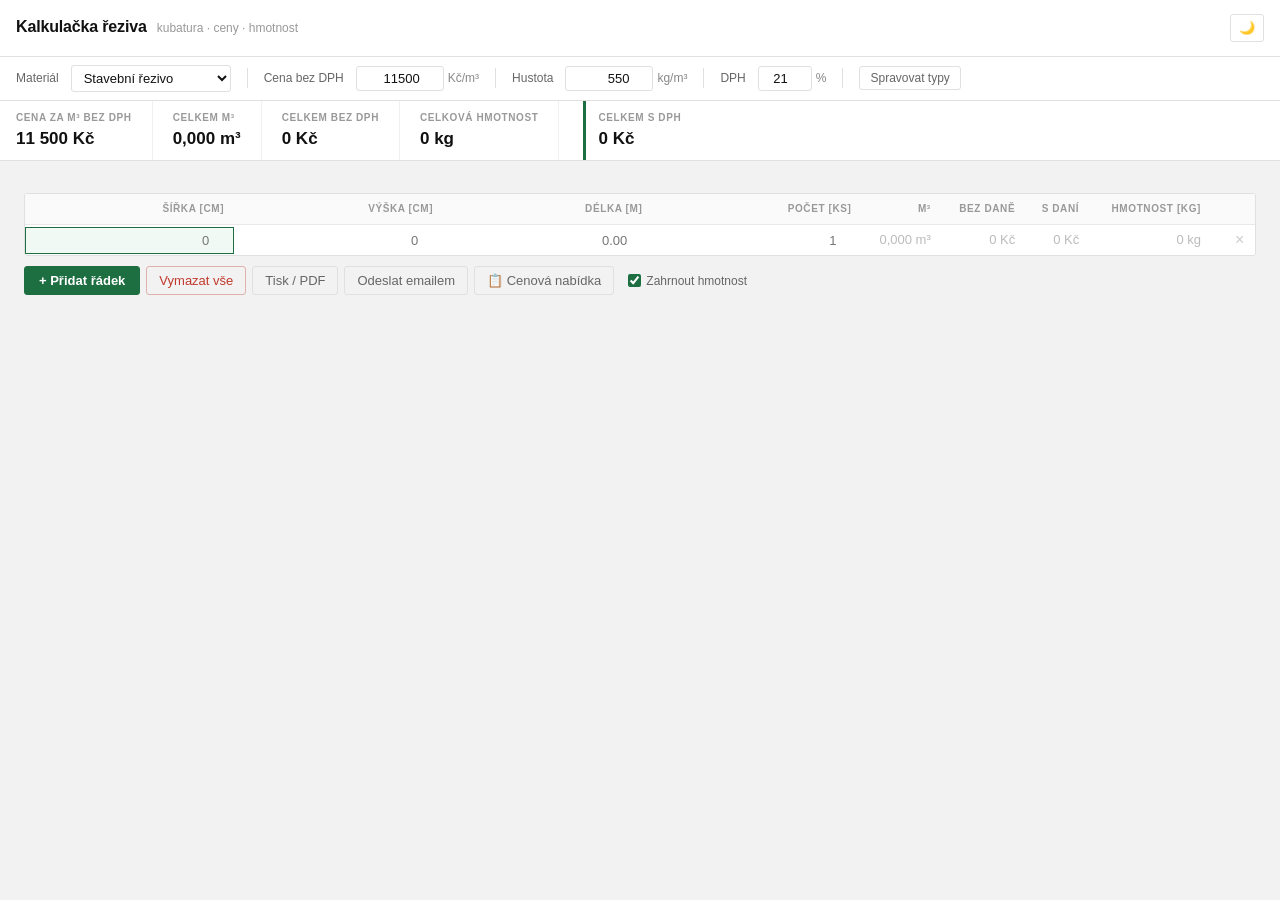
==== kalkulacka_reziva.html @ 494c2602 "Initial commit: kalkulačka řeziva - Kalkulace kubatury, cen a hmotnosti řeziva - Správa typů materiá" ====
<!DOCTYPE html>
<html lang="cs">
<head>
  <meta charset="UTF-8">
  <meta name="viewport" content="width=device-width, initial-scale=1.0">
  <title>Kalkulačka řeziva</title>
  <link rel="stylesheet" href="kalkulacka_reziva.css">
</head>
<body>

<!-- ── App header ── -->
<div class="app-header no-print">
  <h1>Kalkulačka řeziva</h1>
  <span class="subtitle">kubatura · ceny · hmotnost</span>
  <button class="btn-theme no-print" id="themeToggle" onclick="toggleTheme()" title="Přepnout světlý/tmavý režim">🌙</button>
</div>

<!-- ── Toolbar (material selector) ── -->
<div class="toolbar no-print">
  <span class="lbl">Materiál</span>
  <select id="materialSelect" onchange="onMaterialChange()"></select>

  <div class="sep"></div>

  <span class="lbl">Cena bez DPH</span>
  <input type="number" id="priceInput" min="0" step="100" title="Cena za m³ bez DPH" onchange="onPriceChange()">
  <span class="unit">Kč/m³</span>

  <div class="sep"></div>

  <span class="lbl">Hustota</span>
  <input type="number" id="densityInput" min="0" step="10" title="Hustota materiálu" onchange="onDensityChange()">
  <span class="unit">kg/m³</span>

  <div class="sep"></div>

  <span class="lbl">DPH</span>
  <input type="number" id="dphInput" min="0" max="100" step="1" value="21" style="width:54px" title="Sazba DPH (%)" onchange="recalcAll()">
  <span class="unit">%</span>

  <div class="sep"></div>

  <button class="btn-ghost" onclick="openModal()">Spravovat typy</button>
</div>

<!-- ── Stat bar (summary) ── -->
<div class="stat-bar">
  <div class="stat-item">
    <span class="s-lbl">Cena za m³ bez DPH</span>
    <span class="s-val" id="sumPriceM3">0 Kč</span>
  </div>
  <div class="stat-item">
    <span class="s-lbl">Celkem m³</span>
    <span class="s-val" id="sumM3">0,000 m³</span>
  </div>
  <div class="stat-item">
    <span class="s-lbl">Celkem bez DPH</span>
    <span class="s-val" id="sumNoDph">0 Kč</span>
  </div>
  <div class="stat-item sum-weight">
    <span class="s-lbl">Celková hmotnost</span>
    <span class="s-val" id="sumWeight">0 kg</span>
  </div>
  <div class="stat-item">
    <span class="s-lbl">Celkem s DPH</span>
    <span class="s-val" id="sumWithDph">0 Kč</span>
  </div>
</div>

<div class="container">

  <!-- ── Print metadata ── -->
  <div class="print-meta print-only">
    <strong>Materiál:</strong> <span id="printMaterial"></span>&emsp;
    <strong>Cena za m³ bez DPH:</strong> <span id="printPrice"></span> Kč&emsp;
    <strong>DPH:</strong> <span id="printDph"></span>%&emsp;
    <strong>Datum:</strong> <span id="printDate"></span>
  </div>

  <!-- ── Table ── -->
  <div class="table-wrapper">
    <table>
      <thead>
        <tr>
          <th>šířka [cm]</th>
          <th>výška [cm]</th>
          <th>délka [m]</th>
          <th>počet [ks]</th>
          <th>m³</th>
          <th>bez daně</th>
          <th>s daní</th>
          <th class="col-weight">hmotnost [kg]</th>
          <th class="col-hint no-print" title="Tip: nejbližší dostupné rozměry"></th>
          <th class="col-del no-print"></th>
        </tr>
      </thead>
      <tbody id="tableBody"></tbody>
    </table>
  </div>

  <!-- ── Actions ── -->
  <div class="actions no-print">
    <button class="btn-primary" onclick="addRow()">+ Přidat řádek</button>
    <button class="btn-danger"  onclick="clearAll()">Vymazat vše</button>
    <button class="btn-action"  onclick="exportPDF()">Tisk / PDF</button>
    <button class="btn-action"  onclick="sendEmail()">Odeslat emailem</button>
    <button class="btn-action"  onclick="sendQuoteEmail()">📋 Cenová nabídka</button>
    <label class="export-opt">
      <input type="checkbox" id="chkWeight" checked> Zahrnout hmotnost
    </label>
  </div>

</div><!-- /container -->

<!-- ── Toast notification ── -->
<div class="toast" id="toast"></div>

<!-- ── Modal: Manage materials ── -->
<div class="modal-overlay" id="modalOverlay" onclick="closeModalOutside(event)">
  <div class="modal">
    <h2>Spravovat typy materiálů</h2>

    <div class="add-form">
      <div class="field">
        <label>Název</label>
        <input type="text" id="newName" placeholder="Název materiálu" style="width:160px">
      </div>
      <div class="field">
        <label>Zkratka pro email</label>
        <input type="text" id="newEmailCode" placeholder="např. KVH Si" maxlength="30" style="width:110px">
      </div>
      <div class="field">
        <label>Cena Kč/m³ bez DPH</label>
        <input type="number" id="newPrice" placeholder="11500" min="0" step="100" style="width:110px;text-align:right">
      </div>
      <div class="field">
        <label>Hustota kg/m³</label>
        <input type="number" id="newDensity" placeholder="550" min="0" step="10" style="width:90px;text-align:right">
      </div>
      <button class="btn-primary" onclick="addMaterial()" style="align-self:flex-end">Přidat</button>
    </div>

    <table class="mat-table">
      <thead>
        <tr>
          <th>Název</th>
          <th>Zkratka</th>
          <th>Cena Kč/m³ bez DPH</th>
          <th>Hustota kg/m³</th>
          <th style="width:34px"></th>
        </tr>
      </thead>
      <tbody id="materialTableBody"></tbody>
    </table>

    <div class="sizes-section" id="sizesSection">
      <h3 class="sizes-heading">Dostupné rozměry pro:
        <select id="sizesMaterialSelect" onchange="renderSizesTable()"></select>
      </h3>
      <table class="sizes-table">
        <thead>
          <tr>
            <th>Šířka [cm]</th>
            <th>Výška [cm]</th>
            <th>Dostupné délky [m]</th>
            <th style="width:34px"></th>
          </tr>
        </thead>
        <tbody id="sizesTableBody"></tbody>
      </table>
      <div class="add-size-form">
        <input type="number" id="newSizeW" placeholder="š" min="1" step="0.5"
               style="width:58px;text-align:right" title="Šířka [cm]">
        <span>×</span>
        <input type="number" id="newSizeH" placeholder="v" min="1" step="0.5"
               style="width:58px;text-align:right" title="Výška [cm]">
        <span>délky:</span>
        <input type="text" id="newSizeLengths" placeholder="3, 4, 5"
               style="width:110px" title="Dostupné délky v metrech, oddělené čárkou">
        <button class="btn-primary" onclick="addSize()">+ Přidat</button>
      </div>
    </div>

    <div class="modal-footer">
      <button class="btn-primary" onclick="closeModal()">Zavřít</button>
    </div>
  </div>
</div>

<script>
// ═══════════════════════════════════════════════════
//  DATA
// ═══════════════════════════════════════════════════
const DEFAULT_MATERIALS = [
  { id: 1, name: 'Stavební řezivo', price: 11500, density: 550 },
  { id: 2, name: 'KVH hranoly', price: 16500, density: 450, emailCode: 'KVH Si', sizes: [
    { w: 4,  h: 6,  lengths: [3, 4, 5] },
    { w: 4,  h: 8,  lengths: [3, 4, 5] },
    { w: 4,  h: 10, lengths: [3, 4, 5] },
    { w: 4,  h: 12, lengths: [3, 4, 5] },
    { w: 4,  h: 14, lengths: [3, 4, 5] },
    { w: 4,  h: 16, lengths: [3, 4, 5] },
    { w: 4,  h: 20, lengths: [3, 4, 5] },
    { w: 6,  h: 6,  lengths: [3, 4, 5] },
    { w: 6,  h: 8,  lengths: [3, 4, 5] },
    { w: 6,  h: 10, lengths: [3, 4, 5] },
    { w: 6,  h: 12, lengths: [3, 4, 5] },
    { w: 6,  h: 14, lengths: [3, 4, 5] },
    { w: 6,  h: 16, lengths: [3, 4, 5] },
    { w: 6,  h: 18, lengths: [3, 4, 5] },
    { w: 6,  h: 20, lengths: [3, 4, 5, 7] },
    { w: 6,  h: 24, lengths: [3, 4, 5] },
    { w: 8,  h: 8,  lengths: [3, 4, 5] },
    { w: 8,  h: 10, lengths: [3, 4, 5] },
    { w: 8,  h: 12, lengths: [3, 4, 5] },
    { w: 8,  h: 14, lengths: [3, 4, 5] },
    { w: 8,  h: 16, lengths: [4, 5, 7] },
    { w: 8,  h: 18, lengths: [4, 5, 7] },
    { w: 8,  h: 20, lengths: [5, 7] },
    { w: 8,  h: 24, lengths: [4, 5, 7] },
    { w: 10, h: 10, lengths: [3, 4, 5] },
    { w: 10, h: 12, lengths: [3, 4, 5] },
    { w: 10, h: 14, lengths: [4, 5, 7] },
    { w: 10, h: 16, lengths: [4, 5, 7] },
    { w: 10, h: 18, lengths: [4, 5, 7] },
    { w: 10, h: 20, lengths: [4, 5, 7] },
    { w: 12, h: 12, lengths: [3, 4, 5, 7] },
    { w: 12, h: 14, lengths: [3, 4, 5] },
    { w: 12, h: 16, lengths: [4, 5, 7] },
    { w: 12, h: 20, lengths: [4, 5, 7] },
    { w: 14, h: 14, lengths: [3, 4, 5, 7] },
    { w: 14, h: 18, lengths: [4, 5, 7] },
    { w: 16, h: 16, lengths: [4, 5, 7] },
    { w: 16, h: 20, lengths: [5, 7] },
    { w: 16, h: 24, lengths: [5, 7] },
  ]},
];

let materials     = loadMaterials();
let selectedMatId = materials[0]?.id ?? 1;
let rows          = [];   // { id, w, h, l, n }
let nextRowId     = 1;
let nextMatId     = Math.max(...materials.map(m => m.id)) + 1;

// ═══════════════════════════════════════════════════
//  PERSISTENCE
// ═══════════════════════════════════════════════════
function loadMaterials() {
  try {
    const s = localStorage.getItem('rezivo_materials');
    if (s) return migrateMaterials(JSON.parse(s));
  } catch (_) {}
  return DEFAULT_MATERIALS.map(m => JSON.parse(JSON.stringify(m)));
}

// Doplní chybějící emailCode / sizes z výchozích dat (pro starší uložená data)
function migrateMaterials(mats) {
  mats.forEach(m => {
    const def = DEFAULT_MATERIALS.find(d => d.id === m.id);
    if (!def) return;
    if (def.emailCode && !m.emailCode) m.emailCode = def.emailCode;
    if (def.sizes    && !m.sizes)     m.sizes     = JSON.parse(JSON.stringify(def.sizes));
  });
  return mats;
}

function saveMaterials() {
  localStorage.setItem('rezivo_materials', JSON.stringify(materials));
}

// ═══════════════════════════════════════════════════
//  HELPERS
// ═══════════════════════════════════════════════════
function getMaterial() {
  return materials.find(m => m.id === selectedMatId) ?? materials[0];
}

function getDph() {
  return parseFloat(document.getElementById('dphInput').value) || 21;
}

function fmt(n, dec = 0) {
  return n.toLocaleString('cs-CZ', {
    minimumFractionDigits: dec,
    maximumFractionDigits: dec,
  });
}

function fmtM3(n)  { return fmt(n, 3) + '\u00a0m³'; }
function fmtKc(n)  { return fmt(Math.round(n)) + '\u00a0Kč'; }
function fmtKg(n)  { return fmt(Math.round(n)) + '\u00a0kg'; }

function showToast(msg, duration = 3500) {
  const t = document.getElementById('toast');
  t.textContent = msg;
  t.classList.add('show');
  setTimeout(() => t.classList.remove('show'), duration);
}

// ═══════════════════════════════════════════════════
//  AVAILABILITY CHECK
// ═══════════════════════════════════════════════════
// Vrací: 'ok' | 'no' | null (null = materiál bez sizes = bez kontroly)
function checkAvailability(row, mat) {
  if (!mat?.sizes?.length) return null;
  const w = parseFloat(row.w) || 0;
  const h = parseFloat(row.h) || 0;
  const l = parseFloat(row.l) || 0;
  if (w === 0 && h === 0 && l === 0) return null;  // prázdný řádek
  const match = mat.sizes.find(s => s.w === w && s.h === h);
  if (!match) return 'no';
  if (l > 0 && !match.lengths.includes(l)) return 'no';
  return 'ok';
}

// Vrací text hintu pro avail-no řádek
function getAvailHint(row, mat) {
  if (!mat?.sizes?.length) return '';
  const w = parseFloat(row.w) || 0;
  const h = parseFloat(row.h) || 0;
  const l = parseFloat(row.l) || 0;

  const match = mat.sizes.find(s => s.w === w && s.h === h);
  if (match) {
    // Průřez existuje, ale délka je špatná
    return `Délky pro ${w}×${h}: ${match.lengths.map(x => x + ' m').join(', ')}`;
  }

  // Průřez neexistuje – najdi 3 nejbližší (Euklid. vzdálenost)
  const nearest = [...mat.sizes]
    .map(s => ({ s, d: Math.hypot(s.w - w, s.h - h) }))
    .sort((a, b) => a.d - b.d)
    .slice(0, 3)
    .map(({ s }) => `${s.w}×${s.h}`);
  return nearest.length ? `Nejbližší: ${nearest.join(', ')} cm` : '';
}

// ═══════════════════════════════════════════════════
//  CALCULATION
// ═══════════════════════════════════════════════════
function calcRow(row) {
  const w  = parseFloat(row.w) || 0;
  const h  = parseFloat(row.h) || 0;
  const l  = parseFloat(row.l) || 0;
  const n  = parseFloat(row.n) || 0;
  const m3 = (w / 100) * (h / 100) * l * n;
  const mat = getMaterial();
  const dph = getDph() / 100;
  return {
    m3,
    priceNoDph:   m3 * mat.price,
    priceWithDph: m3 * mat.price * (1 + dph),
    weight:       m3 * mat.density,
  };
}

// ═══════════════════════════════════════════════════
//  MATERIAL SELECTOR
// ═══════════════════════════════════════════════════
function renderMaterialSelect() {
  const sel = document.getElementById('materialSelect');
  sel.innerHTML = '';
  materials.forEach(m => {
    const opt = document.createElement('option');
    opt.value       = m.id;
    opt.textContent = m.name;
    if (m.id === selectedMatId) opt.selected = true;
    sel.appendChild(opt);
  });
  syncMaterialInputs();
}

function syncMaterialInputs() {
  const mat = getMaterial();
  if (!mat) return;
  document.getElementById('priceInput').value   = mat.price;
  document.getElementById('densityInput').value = mat.density;
}

function onMaterialChange() {
  selectedMatId = parseInt(document.getElementById('materialSelect').value, 10);
  syncMaterialInputs();
  recalcAll();
}

function onPriceChange() {
  const mat = getMaterial();
  if (!mat) return;
  mat.price = parseFloat(document.getElementById('priceInput').value) || 0;
  saveMaterials();
  recalcAll();
}

function onDensityChange() {
  const mat = getMaterial();
  if (!mat) return;
  mat.density = parseFloat(document.getElementById('densityInput').value) || 0;
  saveMaterials();
  recalcAll();
}

// ═══════════════════════════════════════════════════
//  TABLE ROWS
// ═══════════════════════════════════════════════════
const FIELDS = ['w', 'h', 'l', 'n'];

function addRow(w = '', h = '', l = '', n = '') {
  const id = nextRowId++;
  rows.push({ id, w, h, l, n });
  renderRow(rows[rows.length - 1]);
  updateTabIndexes();
  recalcSummary();
  const first = document.querySelector(`tr[data-id="${id}"] input`);
  if (first) first.focus();
}

function renderRow(row) {
  const tbody = document.getElementById('tableBody');
  const tr    = document.createElement('tr');
  tr.dataset.id = row.id;

  const specs = [
    { key: 'w', placeholder: '0',    step: '0.5',  min: '0' },
    { key: 'h', placeholder: '0',    step: '0.5',  min: '0' },
    { key: 'l', placeholder: '0.00', step: '0.01', min: '0' },
    { key: 'n', placeholder: '1',    step: '1',    min: '0' },
  ];

  specs.forEach(s => {
    const td    = document.createElement('td');
    const input = document.createElement('input');
    input.type          = 'number';
    input.min           = s.min;
    input.step          = s.step;
    input.placeholder   = s.placeholder;
    input.value         = row[s.key];
    input.dataset.field = s.key;
    input.dataset.rowId = row.id;

    input.addEventListener('input', () => {
      row[s.key] = input.value;
      updateRowCalc(row);
      recalcSummary();
    });
    input.addEventListener('keydown', onInputKeyDown);

    td.appendChild(input);
    tr.appendChild(td);
  });

  // Calculated cells
  const calcDefs = [
    { key: 'm3',          cls: '' },
    { key: 'priceNoDph',  cls: '' },
    { key: 'priceWithDph',cls: '' },
    { key: 'weight',      cls: 'col-weight' },
  ];

  calcDefs.forEach(({ key, cls }) => {
    const td = document.createElement('td');
    td.className    = 'calc' + (cls ? ' ' + cls : '');
    td.dataset.calc = key;
    td.textContent  = '—';
    tr.appendChild(td);
  });

  // Hint cell (availability hint)
  const tdHint = document.createElement('td');
  tdHint.className = 'td-hint no-print';
  tr.appendChild(tdHint);

  // Delete button
  const tdDel = document.createElement('td');
  tdDel.className = 'td-del no-print';
  const btn = document.createElement('button');
  btn.className   = 'btn-del';
  btn.tabIndex    = -1;
  btn.title       = 'Smazat řádek';
  btn.textContent = '×';
  btn.onclick     = () => deleteRow(row.id);
  tdDel.appendChild(btn);
  tr.appendChild(tdDel);

  tbody.appendChild(tr);
  updateRowCalc(row);
}

function updateRowCalc(row) {
  const tr = document.querySelector(`tr[data-id="${row.id}"]`);
  if (!tr) return;
  const c = calcRow(row);

  const set = (key, text) => {
    const td = tr.querySelector(`[data-calc="${key}"]`);
    if (!td) return;
    td.textContent = text;
    td.classList.toggle('zero', c.m3 === 0);
  };

  set('m3',           fmtM3(c.m3));
  set('priceNoDph',   fmtKc(c.priceNoDph));
  set('priceWithDph', fmtKc(c.priceWithDph));
  set('weight',       fmtKg(c.weight));

  // Podbarvení vstupů podle dostupnosti u dodavatele
  const avail = checkAvailability(row, getMaterial());
  const hint  = avail === 'no' ? getAvailHint(row, getMaterial()) : '';
  ['w', 'h', 'l'].forEach(f => {
    const inp = tr.querySelector(`input[data-field="${f}"]`);
    if (!inp) return;
    inp.classList.toggle('avail-ok', avail === 'ok');
    inp.classList.toggle('avail-no', avail === 'no');
    inp.title = hint;
  });

  // Hint buňka
  const tdH = tr.querySelector('.td-hint');
  if (tdH) tdH.textContent = hint;
}

function deleteRow(id) {
  rows = rows.filter(r => r.id !== id);
  document.querySelector(`tr[data-id="${id}"]`)?.remove();
  updateTabIndexes();
  recalcSummary();
}

function clearAll() {
  if (!confirm('Opravdu vymazat všechny řádky?')) return;
  rows = [];
  document.getElementById('tableBody').innerHTML = '';
  recalcSummary();
  addRow();
}

function recalcAll() {
  rows.forEach(row => updateRowCalc(row));
  recalcSummary();
}

function recalcSummary() {
  let m3 = 0, noDph = 0, withDph = 0, kg = 0;
  rows.forEach(row => {
    const c = calcRow(row);
    m3      += c.m3;
    noDph   += c.priceNoDph;
    withDph += c.priceWithDph;
    kg      += c.weight;
  });
  document.getElementById('sumM3').textContent      = fmtM3(m3);
  document.getElementById('sumNoDph').textContent   = fmtKc(noDph);
  document.getElementById('sumWithDph').textContent = fmtKc(withDph);
  document.getElementById('sumWeight').textContent  = fmtKg(kg);
  document.getElementById('sumPriceM3').textContent =
    fmt(getMaterial()?.price ?? 0) + '\u00a0Kč';
}

// ═══════════════════════════════════════════════════
//  TAB / ENTER NAVIGATION
// ═══════════════════════════════════════════════════
function updateTabIndexes() {
  let ti = 10;
  rows.forEach(row => {
    FIELDS.forEach(f => {
      const inp = document.querySelector(
        `tr[data-id="${row.id}"] input[data-field="${f}"]`
      );
      if (inp) inp.tabIndex = ti++;
    });
  });
}

function onInputKeyDown(e) {
  if (e.key !== 'Enter') return;
  e.preventDefault();

  const rowId   = parseInt(e.target.dataset.rowId, 10);
  const field   = e.target.dataset.field;
  const isLastF = field === 'n';
  const isLastR = rows[rows.length - 1]?.id === rowId;

  if (isLastF && isLastR) {
    addRow();
  } else if (isLastF) {
    const idx = rows.findIndex(r => r.id === rowId);
    const nxt = rows[idx + 1];
    if (nxt) {
      document.querySelector(
        `tr[data-id="${nxt.id}"] input[data-field="w"]`
      )?.focus();
    }
  } else {
    const nextField = FIELDS[FIELDS.indexOf(field) + 1];
    document.querySelector(
      `tr[data-id="${rowId}"] input[data-field="${nextField}"]`
    )?.focus();
  }
}

// ═══════════════════════════════════════════════════
//  MODAL: MANAGE MATERIALS
// ═══════════════════════════════════════════════════
function openModal() {
  renderMaterialTable();
  renderSizesSection();
  document.getElementById('modalOverlay').classList.add('open');
}

function closeModal() {
  document.getElementById('modalOverlay').classList.remove('open');
  renderMaterialSelect();
  recalcAll();
}

function closeModalOutside(e) {
  if (e.target === document.getElementById('modalOverlay')) closeModal();
}

function renderMaterialTable() {
  const tbody = document.getElementById('materialTableBody');
  tbody.innerHTML = '';
  materials.forEach(m => {
    const tr = document.createElement('tr');
    tr.innerHTML = `
      <td><input type="text"   value="${escHtml(m.name)}"          data-mid="${m.id}" data-field="name"      onchange="updateMat(this)"></td>
      <td><input type="text"   value="${escHtml(m.emailCode||'')}" data-mid="${m.id}" data-field="emailCode" onchange="updateMat(this)" placeholder="zkratka" maxlength="30" style="width:90px"></td>
      <td><input type="number" value="${m.price}"   min="0" step="100" data-mid="${m.id}" data-field="price"   onchange="updateMat(this)" style="text-align:right"></td>
      <td><input type="number" value="${m.density}" min="0" step="10"  data-mid="${m.id}" data-field="density" onchange="updateMat(this)" style="text-align:right"></td>
      <td><button class="btn-del" onclick="deleteMaterial(${m.id})" tabindex="-1"
           ${materials.length <= 1 ? 'disabled title="Nelze smazat poslední typ"' : ''}>×</button></td>
    `;
    tbody.appendChild(tr);
  });
}

function escHtml(s) {
  return String(s)
    .replace(/&/g, '&amp;')
    .replace(/"/g, '&quot;')
    .replace(/</g, '&lt;')
    .replace(/>/g, '&gt;');
}

function updateMat(input) {
  const id  = parseInt(input.dataset.mid, 10);
  const mat = materials.find(m => m.id === id);
  if (!mat) return;
  const f = input.dataset.field;
  if (f === 'name')      mat.name      = input.value;
  if (f === 'emailCode') mat.emailCode = input.value;
  if (f === 'price')     mat.price     = parseFloat(input.value) || 0;
  if (f === 'density')   mat.density   = parseFloat(input.value) || 0;
  saveMaterials();
}

function addMaterial() {
  const name      = document.getElementById('newName').value.trim();
  const emailCode = document.getElementById('newEmailCode').value.trim();
  const price     = parseFloat(document.getElementById('newPrice').value) || 0;
  const density   = parseFloat(document.getElementById('newDensity').value) || 0;
  if (!name) { alert('Zadejte název materiálu.'); return; }
  materials.push({ id: nextMatId++, name, emailCode, price, density });
  saveMaterials();
  document.getElementById('newName').value      = '';
  document.getElementById('newEmailCode').value = '';
  document.getElementById('newPrice').value     = '';
  document.getElementById('newDensity').value   = '';
  renderMaterialTable();
  renderSizesSection();
}

function deleteMaterial(id) {
  if (materials.length <= 1) return;
  if (!confirm('Opravdu smazat tento typ?')) return;
  materials = materials.filter(m => m.id !== id);
  if (selectedMatId === id) selectedMatId = materials[0].id;
  saveMaterials();
  renderMaterialTable();
}

// ═══════════════════════════════════════════════════
//  MODAL: SIZES MANAGEMENT
// ═══════════════════════════════════════════════════
function renderSizesSection() {
  const sel = document.getElementById('sizesMaterialSelect');
  const prevId = sel.value ? parseInt(sel.value, 10) : null;
  sel.innerHTML = '';

  const matsWithSizes = materials.filter(m => Array.isArray(m.sizes));
  const section = document.getElementById('sizesSection');
  section.style.display = matsWithSizes.length ? '' : 'none';
  if (!matsWithSizes.length) return;

  matsWithSizes.forEach(m => {
    const opt = document.createElement('option');
    opt.value = m.id;
    opt.textContent = m.name;
    if (m.id === prevId) opt.selected = true;
    sel.appendChild(opt);
  });
  renderSizesTable();
}

function renderSizesTable() {
  const sel   = document.getElementById('sizesMaterialSelect');
  const matId = parseInt(sel.value, 10);
  const mat   = materials.find(m => m.id === matId);
  const tbody = document.getElementById('sizesTableBody');
  tbody.innerHTML = '';
  if (!mat?.sizes) return;

  mat.sizes.forEach((s, idx) => {
    const tr = document.createElement('tr');
    tr.innerHTML = `
      <td style="text-align:right">${s.w}</td>
      <td style="text-align:right">${s.h}</td>
      <td><input type="text" value="${s.lengths.join(', ')}"
                 style="width:130px"
                 title="Dostupné délky v metrech"
                 onchange="updateSizeLengths(${matId}, ${idx}, this.value)"></td>
      <td><button class="btn-del" onclick="deleteSize(${matId}, ${idx})" tabindex="-1">×</button></td>
    `;
    tbody.appendChild(tr);
  });
}

function updateSizeLengths(matId, idx, val) {
  const mat = materials.find(m => m.id === matId);
  if (!mat?.sizes?.[idx]) return;
  const lengths = val.split(',')
    .map(v => parseFloat(v.trim()))
    .filter(v => !isNaN(v) && v > 0);
  mat.sizes[idx].lengths = lengths;
  saveMaterials();
  recalcAll();
}

function addSize() {
  const sel   = document.getElementById('sizesMaterialSelect');
  const matId = parseInt(sel.value, 10);
  const mat   = materials.find(m => m.id === matId);
  if (!mat) return;

  const w           = parseFloat(document.getElementById('newSizeW').value);
  const h           = parseFloat(document.getElementById('newSizeH').value);
  const lengthsStr  = document.getElementById('newSizeLengths').value;
  if (!w || !h) { alert('Zadejte šířku a výšku průřezu.'); return; }

  const lengths = lengthsStr.split(',')
    .map(v => parseFloat(v.trim()))
    .filter(v => !isNaN(v) && v > 0);
  if (!lengths.length) { alert('Zadejte alespoň jednu dostupnou délku.'); return; }

  if (!mat.sizes) mat.sizes = [];
  if (mat.sizes.find(s => s.w === w && s.h === h)) {
    alert(`Průřez ${w} × ${h} cm již v seznamu existuje.`); return;
  }

  mat.sizes.push({ w, h, lengths });
  mat.sizes.sort((a, b) => a.w !== b.w ? a.w - b.w : a.h - b.h);
  saveMaterials();
  document.getElementById('newSizeW').value       = '';
  document.getElementById('newSizeH').value       = '';
  document.getElementById('newSizeLengths').value = '';
  renderSizesTable();
  recalcAll();
}

function deleteSize(matId, idx) {
  const mat = materials.find(m => m.id === matId);
  if (!mat?.sizes) return;
  mat.sizes.splice(idx, 1);
  saveMaterials();
  renderSizesTable();
  recalcAll();
}

// ═══════════════════════════════════════════════════
//  EXPORT HELPERS
// ═══════════════════════════════════════════════════
function weightIncluded() {
  return document.getElementById('chkWeight').checked;
}

// ═══════════════════════════════════════════════════
//  EXPORT: PRINT / PDF
// ═══════════════════════════════════════════════════
function exportPDF() {
  const mat = getMaterial();
  document.getElementById('printMaterial').textContent = mat?.name ?? '';
  document.getElementById('printPrice').textContent    = fmt(mat?.price ?? 0);
  document.getElementById('printDph').textContent      = getDph();
  document.getElementById('printDate').textContent     = new Date().toLocaleDateString('cs-CZ');

  const hideWeight = !weightIncluded();
  if (hideWeight) document.body.classList.add('hide-weight');

  window.print();

  if (hideWeight) document.body.classList.remove('hide-weight');
}

// ═══════════════════════════════════════════════════
//  EXPORT: EMAIL (mailto s fallbackem na clipboard)
// ═══════════════════════════════════════════════════
function buildEmailText() {
  const mat      = getMaterial();
  const dph      = getDph();
  const inclWght = weightIncluded();
  const pad      = (s, n) => String(s).padStart(n);

  let header = `Šířka[cm]  Výška[cm]  Délka[m]  Počet     m³        Bez DPH       S DPH    `;
  if (inclWght) header += `     Hmot.[kg]`;
  header += `\n` + '─'.repeat(header.length) + '\n';

  const bodyRows = rows.map(row => {
    const c = calcRow(row);
    let r = [
      pad(parseFloat(row.w) || 0, 9),
      pad(parseFloat(row.h) || 0, 9),
      pad(parseFloat(row.l) || 0, 8),
      pad(parseFloat(row.n) || 0, 7),
      pad(fmtM3(c.m3), 10),
      pad(fmtKc(c.priceNoDph), 13),
      pad(fmtKc(c.priceWithDph), 12),
    ].join('  ');
    if (inclWght) r += '  ' + pad(fmtKg(c.weight), 10);
    return r;
  }).join('\n');

  let footer =
    `\nCelkem m³:        ${document.getElementById('sumM3').textContent}\n` +
    `Celkem bez DPH:   ${document.getElementById('sumNoDph').textContent}\n` +
    `Celkem s DPH:     ${document.getElementById('sumWithDph').textContent}\n`;
  if (inclWght) footer += `Celková hmotnost: ${document.getElementById('sumWeight').textContent}\n`;

  return (
    `Kalkulace řeziva\n` +
    `================\n\n` +
    `Materiál: ${mat?.name}\n` +
    `Cena za m³ bez DPH: ${fmt(mat?.price ?? 0)} Kč\n` +
    `DPH: ${dph}%\n` +
    `Datum: ${new Date().toLocaleDateString('cs-CZ')}\n\n` +
    header + bodyRows + footer
  );
}

function sendEmail() {
  const mat  = getMaterial();
  const text = buildEmailText();
  const subj = encodeURIComponent(`Kalkulace řeziva – ${mat?.name}`);
  const link = `mailto:?subject=${subj}&body=${encodeURIComponent(text)}`;

  if (link.length <= 1900) {
    // Short enough — open mail client via temporary <a>
    const a = document.createElement('a');
    a.href = link;
    a.style.display = 'none';
    document.body.appendChild(a);
    a.click();
    document.body.removeChild(a);
  } else {
    // Too long for mailto — copy to clipboard
    if (navigator.clipboard) {
      navigator.clipboard.writeText(text).then(() => {
        showToast('Text nabídky byl zkopírován do schránky. Vložte ho do emailu ručně.');
      }).catch(() => {
        showToast('Nepodařilo se zkopírovat. Text je příliš dlouhý pro email — zkuste tisk.');
      });
    } else {
      showToast('Text nabídky je příliš dlouhý pro mailto. Použijte Tisk / PDF.');
    }
  }
}

// ═══════════════════════════════════════════════════
//  EXPORT: CENOVÁ NABÍDKA (jednoduchý formát pro zákazníka)
// ═══════════════════════════════════════════════════
function buildQuoteEmailText() {
  const mat   = getMaterial();
  const label = mat.emailCode?.trim() || mat.name;
  const dph   = getDph() / 100;

  const lines = rows
    .filter(r => (parseFloat(r.w) || 0) > 0 && (parseFloat(r.n) || 0) > 0)
    .map(r => {
      const w  = parseFloat(r.w) || 0;
      const h  = parseFloat(r.h) || 0;
      const l  = parseFloat(r.l) || 0;
      const n  = parseFloat(r.n) || 0;
      const m3 = (w / 100) * (h / 100) * l * n;
      const price = Math.round(m3 * mat.price * (1 + dph));
      const lCm   = Math.round(l * 100);
      return `${label} ${w} x ${h} x ${lCm} cm - ${n} ks - ${fmt(price)},- Kč vč. DPH`;
    });

  const total = rows.reduce((s, r) => {
    const m3 = ((parseFloat(r.w) || 0) / 100) * ((parseFloat(r.h) || 0) / 100)
               * (parseFloat(r.l) || 0) * (parseFloat(r.n) || 0);
    return s + m3 * mat.price * (1 + dph);
  }, 0);

  return [
    'Dobrý den,',
    'zasílám cenovou nabídku:',
    '',
    ...lines,
    '',
    `Celkem ${fmt(Math.round(total))},- Kč vč. DPH`,
  ].join('\n');
}

function sendQuoteEmail() {
  const text = buildQuoteEmailText();
  if (navigator.clipboard) {
    navigator.clipboard.writeText(text).then(() => {
      showToast('Cenová nabídka zkopírována do schránky. Vložte ji do emailu.');
    }).catch(() => {
      showToast('Nepodařilo se zkopírovat nabídku do schránky.');
    });
  } else {
    showToast('Schránka není dostupná — zkopírujte text ručně.');
  }
}

// ═══════════════════════════════════════════════════
//  DARK MODE
// ═══════════════════════════════════════════════════
function applyTheme(dark) {
  document.documentElement.dataset.theme = dark ? 'dark' : '';
  document.getElementById('themeToggle').textContent = dark ? '☀️' : '🌙';
}

function toggleTheme() {
  const isDark = document.documentElement.dataset.theme === 'dark';
  const next = !isDark;
  localStorage.setItem('rezivo_theme', next ? 'dark' : 'light');
  applyTheme(next);
}

function initTheme() {
  const saved = localStorage.getItem('rezivo_theme');
  if (saved) {
    applyTheme(saved === 'dark');
  } else {
    applyTheme(window.matchMedia('(prefers-color-scheme: dark)').matches);
  }
}

// ═══════════════════════════════════════════════════
//  INIT
// ═══════════════════════════════════════════════════
(function init() {
  initTheme();
  renderMaterialSelect();
  addRow();
  recalcSummary();
})();
</script>
</body>
</html>
---- kalkulacka_reziva.css ----
/* ═══════════════════════════════════════════════════
   Kalkulačka řeziva — minimalistický styl
   ═══════════════════════════════════════════════════ */

/* ── CSS custom properties (light mode) ─────────── */
:root {
  --bg-page:        #f2f2f2;
  --bg-panel:       #fff;
  --bg-subtle:      #fafafa;
  --bg-hover:       #f7fbf8;
  --bg-focus:       #f0f9f4;
  --bg-danger-hover:#fdf3f2;

  --border:         #e0e0e0;
  --border-light:   #f0f0f0;
  --border-subtle:  #e8e8e8;

  --text-primary:   #111;
  --text-secondary: #333;
  --text-muted:     #666;
  --text-faint:     #999;
  --text-dim:       #888;
  --text-zero:      #bbb;

  --accent:         #1d6f42;
  --accent-dark:    #155232;
  --accent-focus:   rgba(29,111,66,.12);

  --danger:         #c0392b;
  --danger-border:  #e0b0aa;

  --del-icon:       #ccc;
  --del-icon-hover: #e53935;

  --toast-bg:       #222;
  --toast-color:    #fff;

  --overlay:        rgba(0,0,0,.35);
  --shadow-modal:   0 8px 40px rgba(0,0,0,.18);
  --shadow-toast:   0 4px 16px rgba(0,0,0,.25);

  --toggle-icon: "🌙";
}

/* ── Dark mode overrides ─────────────────────────── */
[data-theme="dark"] {
  --bg-page:        #18181b;
  --bg-panel:       #27272a;
  --bg-subtle:      #222226;
  --bg-hover:       #1e2d24;
  --bg-focus:       #1a2e20;
  --bg-danger-hover:#2d1a18;

  --border:         #3f3f46;
  --border-light:   #33333a;
  --border-subtle:  #38383f;

  --text-primary:   #e4e4e7;
  --text-secondary: #c4c4c8;
  --text-muted:     #a1a1aa;
  --text-faint:     #71717a;
  --text-dim:       #8888a0;
  --text-zero:      #52525b;

  --accent:         #22c55e;
  --accent-dark:    #16a34a;
  --accent-focus:   rgba(34,197,94,.15);

  --danger:         #f87171;
  --danger-border:  #7f3130;

  --del-icon:       #52525b;
  --del-icon-hover: #f87171;

  --toast-bg:       #3f3f46;
  --toast-color:    #e4e4e7;

  --overlay:        rgba(0,0,0,.6);
  --shadow-modal:   0 8px 40px rgba(0,0,0,.5);
  --shadow-toast:   0 4px 16px rgba(0,0,0,.5);

  --toggle-icon: "☀️";
}

/* ── Reset & base ────────────────────────────────── */
*, *::before, *::after { box-sizing: border-box; margin: 0; padding: 0; }

body {
  font-family: -apple-system, BlinkMacSystemFont, 'Segoe UI', Arial, sans-serif;
  font-size: 14px;
  background: var(--bg-page);
  color: var(--text-primary);
  line-height: 1.4;
  transition: background .2s, color .2s;
}

/* ── Layout ──────────────────────────────────────── */
.container {
  max-width: 1320px;
  margin: 0 auto;
  padding: 20px 24px;
}

/* ── Heading ─────────────────────────────────────── */
.app-header {
  display: flex;
  align-items: baseline;
  gap: 10px;
  margin-bottom: 0;
  padding: 14px 16px;
  background: var(--bg-panel);
  border-bottom: 1px solid var(--border);
}

.app-header h1 {
  font-size: 16px;
  font-weight: 700;
  letter-spacing: -.01em;
  color: var(--text-primary);
}

.app-header .subtitle {
  font-size: 12px;
  color: var(--text-faint);
}

/* Dark mode toggle button */
.btn-theme {
  margin-left: auto;
  padding: 3px 8px;
  border: 1px solid var(--border);
  border-radius: 3px;
  background: transparent;
  font-size: 13px;
  font-family: inherit;
  color: var(--text-muted);
  cursor: pointer;
  line-height: 1.5;
  transition: border-color .15s, color .15s, background .15s;
  white-space: nowrap;
}
.btn-theme:hover {
  border-color: var(--text-dim);
  color: var(--text-primary);
  background: var(--bg-subtle);
}

/* ── Toolbar (material selector) ─────────────────── */
.toolbar {
  background: var(--bg-panel);
  border-bottom: 1px solid var(--border);
  padding: 8px 16px;
  display: flex;
  align-items: center;
  flex-wrap: wrap;
  gap: 6px 12px;
}

.toolbar select,
.toolbar input[type="number"] {
  padding: 4px 8px;
  border: 1px solid var(--border);
  border-radius: 3px;
  font-size: 13px;
  font-family: inherit;
  color: var(--text-primary);
  background: var(--bg-panel);
  transition: border-color .15s, box-shadow .15s;
}

.toolbar select:focus,
.toolbar input[type="number"]:focus {
  outline: none;
  border-color: var(--accent);
  box-shadow: 0 0 0 2px var(--accent-focus);
}

.toolbar select { min-width: 160px; }
.toolbar input[type="number"] { width: 88px; text-align: right; }

.toolbar .sep {
  width: 1px;
  height: 20px;
  background: var(--border);
  margin: 0 4px;
}

.toolbar .unit {
  font-size: 12px;
  color: var(--text-dim);
  margin-left: -8px;
}

.toolbar .lbl {
  font-size: 12px;
  color: var(--text-muted);
  white-space: nowrap;
}

/* Ghost button (toolbar) */
.btn-ghost {
  padding: 4px 10px;
  border: 1px solid var(--border);
  border-radius: 3px;
  background: transparent;
  font-size: 12px;
  font-family: inherit;
  color: var(--text-muted);
  cursor: pointer;
  transition: border-color .15s, color .15s;
}
.btn-ghost:hover {
  border-color: var(--text-dim);
  color: var(--text-primary);
}

/* ── Stat bar (summary) ──────────────────────────── */
.stat-bar {
  background: var(--bg-panel);
  border-bottom: 1px solid var(--border);
  padding: 0 16px;
  display: flex;
  flex-wrap: wrap;
  gap: 0;
}

.stat-item {
  padding: 10px 20px 10px 0;
  margin-right: 20px;
  display: flex;
  flex-direction: column;
  gap: 2px;
  border-right: 1px solid var(--border-light);
}

.stat-item:last-child {
  border-right: none;
  border-left: 3px solid var(--accent);
  padding-left: 12px;
  margin-left: 4px;
}

.stat-item .s-lbl {
  font-size: 10px;
  text-transform: uppercase;
  letter-spacing: .06em;
  color: var(--text-faint);
  font-weight: 600;
  white-space: nowrap;
}

.stat-item .s-val {
  font-size: 17px;
  font-weight: 700;
  color: var(--text-primary);
  white-space: nowrap;
  font-variant-numeric: tabular-nums;
}

/* ── Table wrapper ───────────────────────────────── */
.table-wrapper {
  overflow-x: auto;
  background: var(--bg-panel);
  margin-top: 12px;
  border: 1px solid var(--border);
  border-radius: 3px;
}

table {
  width: 100%;
  border-collapse: collapse;
  font-size: 13px;
}

/* ── Table header ────────────────────────────────── */
thead th {
  padding: 8px 10px;
  text-align: right;
  font-size: 10px;
  text-transform: uppercase;
  letter-spacing: .06em;
  color: var(--text-faint);
  font-weight: 600;
  border-bottom: 1px solid var(--border-subtle);
  white-space: nowrap;
  user-select: none;
  background: var(--bg-subtle);
}

thead th.col-del { width: 28px; padding: 0; }

/* ── Table body ──────────────────────────────────── */
tbody tr { border-bottom: 1px solid var(--border-light); }
tbody tr:last-child { border-bottom: none; }
tbody tr:hover { background: var(--bg-hover); }

tbody td {
  padding: 0;
  vertical-align: middle;
}

tbody td input[type="number"] {
  width: 100%;
  min-width: 72px;
  padding: 6px 10px;
  border: none;
  outline: none;
  text-align: right;
  font-size: 13px;
  font-family: inherit;
  background: transparent;
  color: var(--text-primary);
}

tbody td input[type="number"]:focus {
  background: var(--bg-focus);
  box-shadow: inset 0 0 0 1px var(--accent);
}

/* Suppress number spinner arrows */
tbody td input[type="number"]::-webkit-inner-spin-button,
tbody td input[type="number"]::-webkit-outer-spin-button { opacity: 0; }
tbody td input[type="number"]:hover::-webkit-inner-spin-button,
tbody td input[type="number"]:hover::-webkit-outer-spin-button { opacity: .5; }

tbody td.calc {
  text-align: right;
  padding: 6px 10px;
  color: var(--text-secondary);
  white-space: nowrap;
  font-variant-numeric: tabular-nums;
}

/* Null/zero values dimmed */
tbody td.calc.zero { color: var(--text-zero); }

/* Delete cell */
tbody td.td-del {
  width: 28px;
  text-align: center;
  padding: 0 4px;
}

.btn-del {
  background: none;
  border: none;
  cursor: pointer;
  color: var(--del-icon);
  font-size: 16px;
  line-height: 1;
  padding: 4px;
  display: block;
  transition: color .15s;
}
.btn-del:hover { color: var(--del-icon-hover); }

/* ── Action bar ──────────────────────────────────── */
.actions {
  display: flex;
  align-items: center;
  flex-wrap: wrap;
  gap: 6px;
  margin-top: 10px;
}

/* Primary action button */
.btn-primary {
  padding: 6px 14px;
  background: var(--accent);
  color: #fff;
  border: 1px solid var(--accent);
  border-radius: 3px;
  font-size: 13px;
  font-family: inherit;
  font-weight: 600;
  cursor: pointer;
  transition: background .15s;
}
.btn-primary:hover { background: var(--accent-dark); border-color: var(--accent-dark); }

/* Secondary action buttons (ghost) */
.btn-action {
  padding: 6px 12px;
  background: transparent;
  color: var(--text-muted);
  border: 1px solid var(--border);
  border-radius: 3px;
  font-size: 13px;
  font-family: inherit;
  cursor: pointer;
  transition: border-color .15s, color .15s;
}
.btn-action:hover { border-color: var(--text-dim); color: var(--text-primary); }

/* Danger ghost */
.btn-danger {
  padding: 6px 12px;
  background: transparent;
  color: var(--danger);
  border: 1px solid var(--danger-border);
  border-radius: 3px;
  font-size: 13px;
  font-family: inherit;
  cursor: pointer;
  transition: border-color .15s, background .15s;
}
.btn-danger:hover { border-color: var(--danger); background: var(--bg-danger-hover); }

/* Export option checkbox */
.export-opt {
  display: flex;
  align-items: center;
  gap: 5px;
  font-size: 12px;
  color: var(--text-muted);
  cursor: pointer;
  margin-left: 8px;
  user-select: none;
}
.export-opt input[type="checkbox"] { cursor: pointer; accent-color: var(--accent); }

/* Notification toast */
.toast {
  display: none;
  position: fixed;
  bottom: 24px;
  left: 50%;
  transform: translateX(-50%);
  background: var(--toast-bg);
  color: var(--toast-color);
  padding: 10px 20px;
  border-radius: 4px;
  font-size: 13px;
  z-index: 2000;
  box-shadow: var(--shadow-toast);
  max-width: 90vw;
  text-align: center;
}
.toast.show { display: block; }

/* ── Modal ───────────────────────────────────────── */
.modal-overlay {
  display: none;
  position: fixed;
  inset: 0;
  background: var(--overlay);
  z-index: 1000;
  align-items: center;
  justify-content: center;
}
.modal-overlay.open { display: flex; }

.modal {
  background: var(--bg-panel);
  border-radius: 4px;
  padding: 24px;
  width: 700px;
  max-width: 96vw;
  max-height: 90vh;
  overflow-y: auto;
  box-shadow: var(--shadow-modal);
  border: 1px solid var(--border);
}

.modal h2 {
  font-size: 15px;
  font-weight: 700;
  color: var(--text-primary);
  margin-bottom: 16px;
  padding-bottom: 10px;
  border-bottom: 1px solid var(--border);
}

.add-form {
  display: flex;
  gap: 8px;
  align-items: flex-end;
  flex-wrap: wrap;
  padding: 12px;
  background: var(--bg-subtle);
  border: 1px solid var(--border-subtle);
  border-radius: 3px;
  margin-bottom: 14px;
}

.add-form .field { display: flex; flex-direction: column; gap: 4px; }
.add-form .field label { font-size: 11px; font-weight: 600; color: var(--text-muted); text-transform: uppercase; letter-spacing: .04em; }
.add-form .field input {
  padding: 5px 8px;
  border: 1px solid var(--border);
  border-radius: 3px;
  font-size: 13px;
  font-family: inherit;
  background: var(--bg-panel);
  color: var(--text-primary);
}
.add-form .field input:focus {
  outline: none;
  border-color: var(--accent);
  box-shadow: 0 0 0 2px var(--accent-focus);
}

.mat-table { width: 100%; border-collapse: collapse; font-size: 13px; }
.mat-table th {
  background: var(--bg-subtle);
  border-bottom: 1px solid var(--border);
  padding: 6px 8px;
  text-align: left;
  font-size: 11px;
  text-transform: uppercase;
  letter-spacing: .04em;
  color: var(--text-dim);
  font-weight: 600;
}
.mat-table tr { border-bottom: 1px solid var(--border-light); }
.mat-table tr:last-child { border-bottom: none; }
.mat-table td { padding: 3px 6px; }
.mat-table td input {
  width: 100%;
  padding: 4px 6px;
  border: 1px solid var(--border);
  border-radius: 3px;
  font-size: 13px;
  font-family: inherit;
  background: var(--bg-panel);
  color: var(--text-primary);
}
.mat-table td input:focus {
  outline: none;
  border-color: var(--accent);
  box-shadow: 0 0 0 2px var(--accent-focus);
}
.mat-table td input[type="number"] { text-align: right; }

.modal-footer {
  display: flex;
  justify-content: flex-end;
  margin-top: 16px;
  padding-top: 12px;
  border-top: 1px solid var(--border);
}

/* ── Dostupnost rozměrů (avail-ok / avail-no) ───── */
tbody td input.avail-ok {
  background: rgba(29, 111, 66, .08) !important;
  box-shadow: inset 0 0 0 1px rgba(29, 111, 66, .40);
}
tbody td input.avail-no {
  background: rgba(192, 57, 43, .08) !important;
  box-shadow: inset 0 0 0 1px rgba(192, 57, 43, .40);
}
[data-theme="dark"] tbody td input.avail-ok {
  background: rgba(34, 197, 94, .10) !important;
  box-shadow: inset 0 0 0 1px rgba(34, 197, 94, .45);
}
[data-theme="dark"] tbody td input.avail-no {
  background: rgba(248, 113, 113, .10) !important;
  box-shadow: inset 0 0 0 1px rgba(248, 113, 113, .45);
}

/* ── Hint buňka (nejbližší dostupné rozměry) ─────── */
.col-hint { width: 0; padding: 0; }

.td-hint {
  padding: 2px 10px 2px 6px;
  font-size: 11px;
  color: var(--danger);
  white-space: nowrap;
  opacity: .85;
  font-style: italic;
}
[data-theme="dark"] .td-hint { color: var(--danger); }

/* ── Sizes section (modal) ───────────────────────── */
.sizes-section {
  margin-top: 20px;
  padding-top: 16px;
  border-top: 1px solid var(--border);
}

.sizes-heading {
  font-size: 13px;
  font-weight: 600;
  color: var(--text-primary);
  margin-bottom: 10px;
  display: flex;
  align-items: center;
  gap: 8px;
}
.sizes-heading select {
  font-size: 13px;
  font-family: inherit;
  padding: 3px 6px;
  border: 1px solid var(--border);
  border-radius: 3px;
  background: var(--bg-panel);
  color: var(--text-primary);
  cursor: pointer;
}

.sizes-table { width: 100%; border-collapse: collapse; font-size: 13px; margin-bottom: 10px; }
.sizes-table th {
  background: var(--bg-subtle);
  border-bottom: 1px solid var(--border);
  padding: 5px 8px;
  text-align: left;
  font-size: 11px;
  text-transform: uppercase;
  letter-spacing: .04em;
  color: var(--text-dim);
  font-weight: 600;
}
.sizes-table tr { border-bottom: 1px solid var(--border-light); }
.sizes-table tr:last-child { border-bottom: none; }
.sizes-table td { padding: 3px 8px; }
.sizes-table td input {
  padding: 3px 6px;
  border: 1px solid var(--border);
  border-radius: 3px;
  font-size: 13px;
  font-family: inherit;
  background: var(--bg-panel);
  color: var(--text-primary);
}
.sizes-table td input:focus {
  outline: none;
  border-color: var(--accent);
  box-shadow: 0 0 0 2px var(--accent-focus);
}

.add-size-form {
  display: flex;
  align-items: center;
  gap: 6px;
  flex-wrap: wrap;
  padding: 8px 10px;
  background: var(--bg-subtle);
  border: 1px solid var(--border-subtle);
  border-radius: 3px;
  font-size: 13px;
  color: var(--text-muted);
}
.add-size-form input {
  padding: 4px 6px;
  border: 1px solid var(--border);
  border-radius: 3px;
  font-size: 13px;
  font-family: inherit;
  background: var(--bg-panel);
  color: var(--text-primary);
}
.add-size-form input:focus {
  outline: none;
  border-color: var(--accent);
  box-shadow: 0 0 0 2px var(--accent-focus);
}

/* ── Print ───────────────────────────────────────── */
.print-only { display: none; }

@media print {
  body { background: #fff; color: #111; font-size: 12px; }
  .no-print { display: none !important; }
  .print-only { display: block !important; }
  .container { max-width: 100%; padding: 4px 8px; }

  .app-header { border-bottom: 1px solid #ccc; padding: 6px 0; background: #fff; }
  .app-header h1 { font-size: 14px; color: #111; }

  .stat-bar {
    border-bottom: 1px solid #ccc;
    padding: 6px 0;
    gap: 0 16px;
    background: #fff;
  }
  .stat-item { padding: 4px 12px 4px 0; margin-right: 12px; border-right-color: #ddd; }
  .stat-item .s-val { font-size: 13px; color: #111; }
  .stat-item:last-child { border-left: 2px solid #1d6f42; padding-left: 8px; }

  .table-wrapper { border: none; margin-top: 8px; overflow: visible; background: #fff; }
  table { font-size: 11px; }
  thead th { background: #f0f0f0 !important; color: #666 !important; -webkit-print-color-adjust: exact; print-color-adjust: exact; font-size: 9px; }
  tbody td.calc { color: #333; }
  tbody tr { border-bottom: 1px solid #e8e8e8; }
  tbody tr:hover { background: transparent; }
  tbody td input[type="number"] { color: #111; }

  .print-meta { margin: 6px 0; font-size: 11px; color: #444; }

  /* Optional: hide weight column when .hide-weight is set */
  .hide-weight .col-weight { display: none !important; }
  .hide-weight .sum-weight { display: none !important; }

  /* Reset availability colors for print */
  tbody td input.avail-ok,
  tbody td input.avail-no {
    background: transparent !important;
    box-shadow: none !important;
  }
}
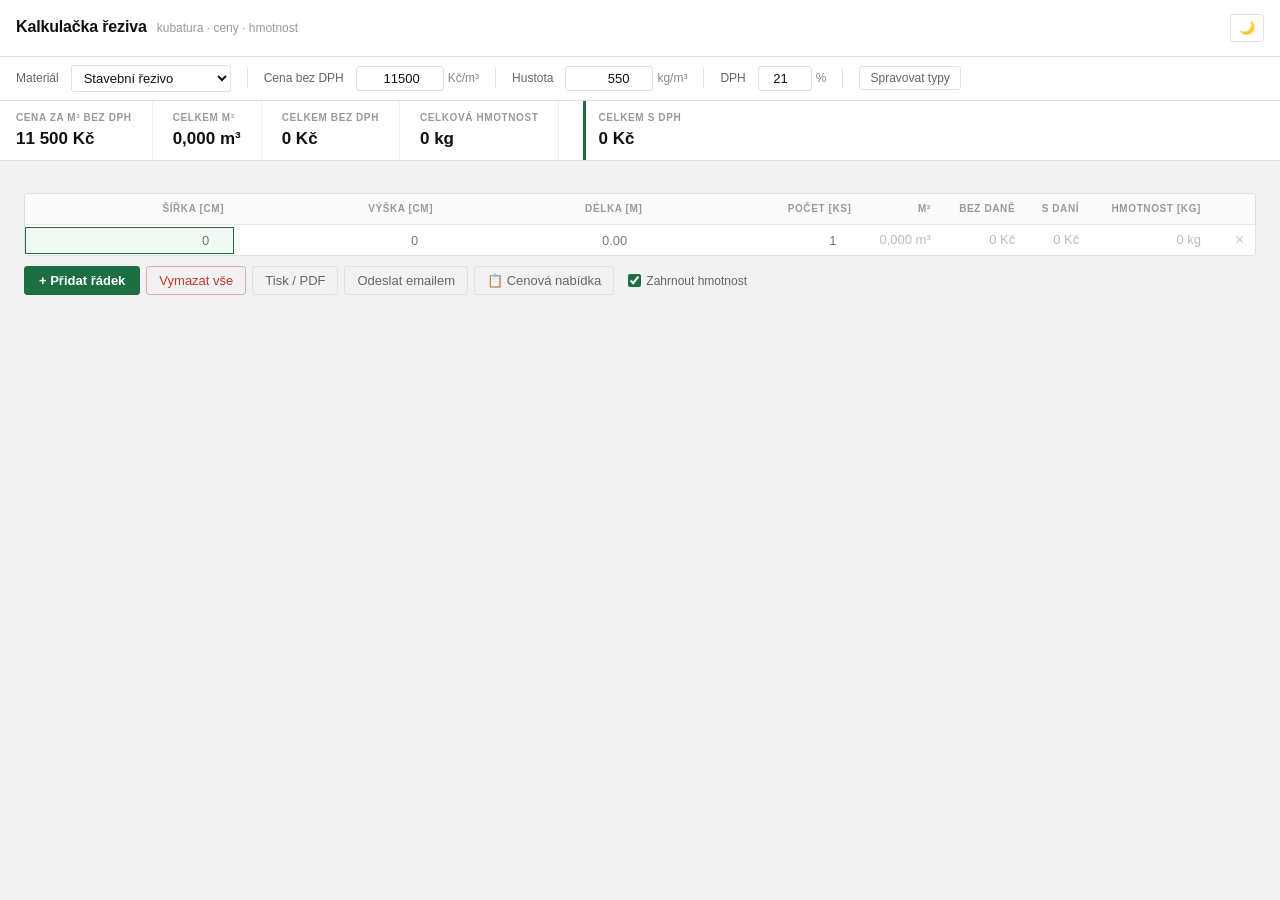
==== commit 21dafaf7: "fix: normalizace průřezu při kontrole dostupnosti 16x14 a 14x16 jsou nyní správně rozpoznány jako st" ====
--- a/kalkulacka_reziva.html
+++ b/kalkulacka_reziva.html
@@ -301,10 +301,15 @@
 //  AVAILABILITY CHECK
 // ═══════════════════════════════════════════════════
 // Vrací: 'ok' | 'no' | null (null = materiál bez sizes = bez kontroly)
+function normWH(row) {
+  const a = parseFloat(row.w) || 0;
+  const b = parseFloat(row.h) || 0;
+  return { w: Math.min(a, b), h: Math.max(a, b) };
+}
+
 function checkAvailability(row, mat) {
   if (!mat?.sizes?.length) return null;
-  const w = parseFloat(row.w) || 0;
-  const h = parseFloat(row.h) || 0;
+  const { w, h } = normWH(row);
   const l = parseFloat(row.l) || 0;
   if (w === 0 && h === 0 && l === 0) return null;  // prázdný řádek
   const match = mat.sizes.find(s => s.w === w && s.h === h);
@@ -316,17 +321,16 @@
 // Vrací text hintu pro avail-no řádek
 function getAvailHint(row, mat) {
   if (!mat?.sizes?.length) return '';
-  const w = parseFloat(row.w) || 0;
-  const h = parseFloat(row.h) || 0;
+  const { w, h } = normWH(row);
   const l = parseFloat(row.l) || 0;
 
   const match = mat.sizes.find(s => s.w === w && s.h === h);
   if (match) {
     // Průřez existuje, ale délka je špatná
-    return `Délky pro ${w}×${h}: ${match.lengths.map(x => x + ' m').join(', ')}`;
+    return `Délky ${w}×${h} cm: ${match.lengths.map(x => x + ' m').join(', ')}`;
   }
 
-  // Průřez neexistuje – najdi 3 nejbližší (Euklid. vzdálenost)
+  // Průřez neexistuje – najdi 3 nejbližší (Euklid. vzdálenost, normalizovaně)
   const nearest = [...mat.sizes]
     .map(s => ({ s, d: Math.hypot(s.w - w, s.h - h) }))
     .sort((a, b) => a.d - b.d)
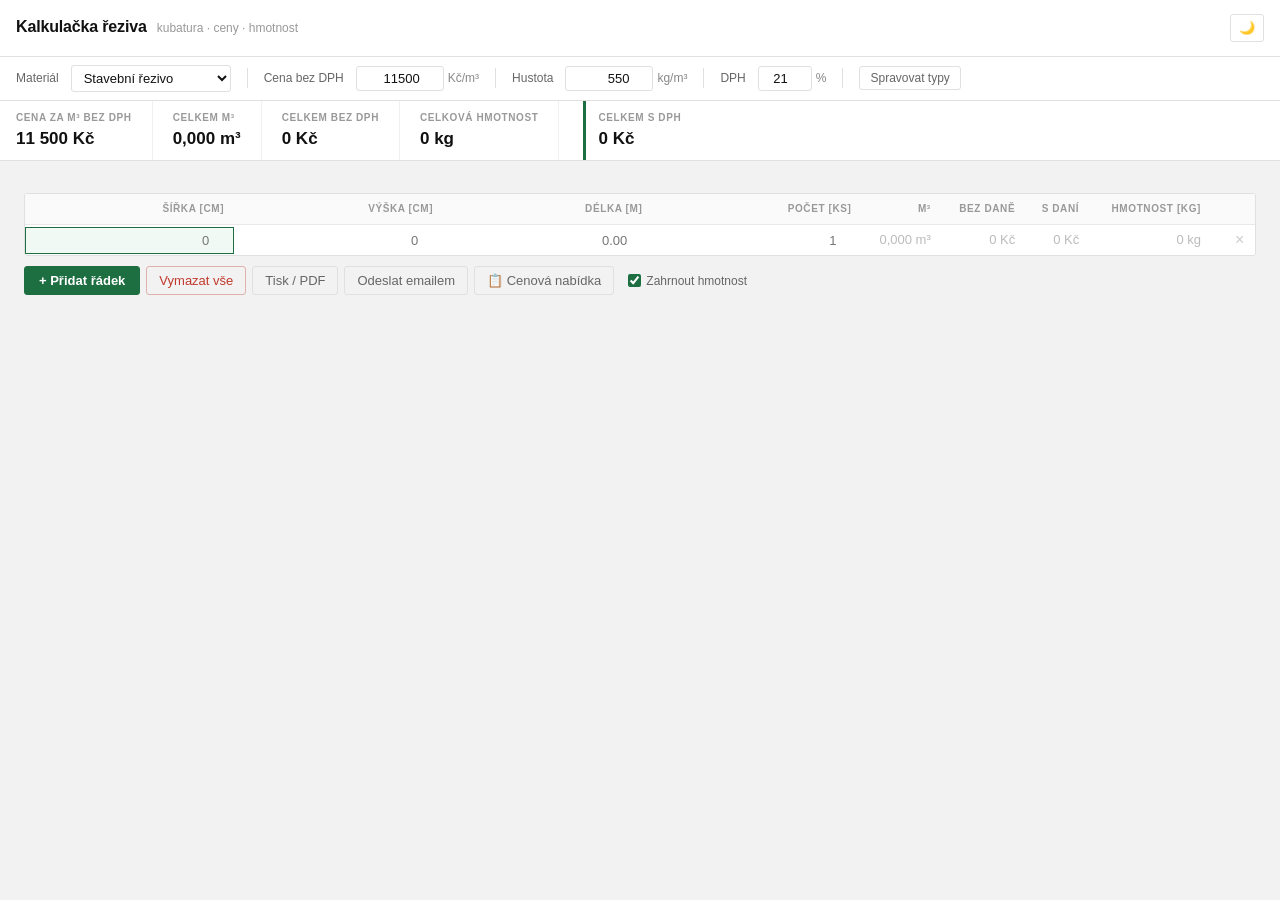
==== commit 10b5c6cc: "refactor: příprava pro nginx – vyčlenit JS a přidat deployment soubory - JS přesunut z inline <scrip" ====
--- a/kalkulacka_reziva.html
+++ b/kalkulacka_reziva.html
@@ -5,6 +5,7 @@
   <meta name="viewport" content="width=device-width, initial-scale=1.0">
   <title>Kalkulačka řeziva</title>
   <link rel="stylesheet" href="kalkulacka_reziva.css">
+  <link rel="manifest" href="manifest.json">
 </head>
 <body>
 
@@ -187,779 +188,6 @@
   </div>
 </div>
 
-<script>
-// ═══════════════════════════════════════════════════
-//  DATA
-// ═══════════════════════════════════════════════════
-const DEFAULT_MATERIALS = [
-  { id: 1, name: 'Stavební řezivo', price: 11500, density: 550 },
-  { id: 2, name: 'KVH hranoly', price: 16500, density: 450, emailCode: 'KVH Si', sizes: [
-    { w: 4,  h: 6,  lengths: [3, 4, 5] },
-    { w: 4,  h: 8,  lengths: [3, 4, 5] },
-    { w: 4,  h: 10, lengths: [3, 4, 5] },
-    { w: 4,  h: 12, lengths: [3, 4, 5] },
-    { w: 4,  h: 14, lengths: [3, 4, 5] },
-    { w: 4,  h: 16, lengths: [3, 4, 5] },
-    { w: 4,  h: 20, lengths: [3, 4, 5] },
-    { w: 6,  h: 6,  lengths: [3, 4, 5] },
-    { w: 6,  h: 8,  lengths: [3, 4, 5] },
-    { w: 6,  h: 10, lengths: [3, 4, 5] },
-    { w: 6,  h: 12, lengths: [3, 4, 5] },
-    { w: 6,  h: 14, lengths: [3, 4, 5] },
-    { w: 6,  h: 16, lengths: [3, 4, 5] },
-    { w: 6,  h: 18, lengths: [3, 4, 5] },
-    { w: 6,  h: 20, lengths: [3, 4, 5, 7] },
-    { w: 6,  h: 24, lengths: [3, 4, 5] },
-    { w: 8,  h: 8,  lengths: [3, 4, 5] },
-    { w: 8,  h: 10, lengths: [3, 4, 5] },
-    { w: 8,  h: 12, lengths: [3, 4, 5] },
-    { w: 8,  h: 14, lengths: [3, 4, 5] },
-    { w: 8,  h: 16, lengths: [4, 5, 7] },
-    { w: 8,  h: 18, lengths: [4, 5, 7] },
-    { w: 8,  h: 20, lengths: [5, 7] },
-    { w: 8,  h: 24, lengths: [4, 5, 7] },
-    { w: 10, h: 10, lengths: [3, 4, 5] },
-    { w: 10, h: 12, lengths: [3, 4, 5] },
-    { w: 10, h: 14, lengths: [4, 5, 7] },
-    { w: 10, h: 16, lengths: [4, 5, 7] },
-    { w: 10, h: 18, lengths: [4, 5, 7] },
-    { w: 10, h: 20, lengths: [4, 5, 7] },
-    { w: 12, h: 12, lengths: [3, 4, 5, 7] },
-    { w: 12, h: 14, lengths: [3, 4, 5] },
-    { w: 12, h: 16, lengths: [4, 5, 7] },
-    { w: 12, h: 20, lengths: [4, 5, 7] },
-    { w: 14, h: 14, lengths: [3, 4, 5, 7] },
-    { w: 14, h: 18, lengths: [4, 5, 7] },
-    { w: 16, h: 16, lengths: [4, 5, 7] },
-    { w: 16, h: 20, lengths: [5, 7] },
-    { w: 16, h: 24, lengths: [5, 7] },
-  ]},
-];
-
-let materials     = loadMaterials();
-let selectedMatId = materials[0]?.id ?? 1;
-let rows          = [];   // { id, w, h, l, n }
-let nextRowId     = 1;
-let nextMatId     = Math.max(...materials.map(m => m.id)) + 1;
-
-// ═══════════════════════════════════════════════════
-//  PERSISTENCE
-// ═══════════════════════════════════════════════════
-function loadMaterials() {
-  try {
-    const s = localStorage.getItem('rezivo_materials');
-    if (s) return migrateMaterials(JSON.parse(s));
-  } catch (_) {}
-  return DEFAULT_MATERIALS.map(m => JSON.parse(JSON.stringify(m)));
-}
-
-// Doplní chybějící emailCode / sizes z výchozích dat (pro starší uložená data)
-function migrateMaterials(mats) {
-  mats.forEach(m => {
-    const def = DEFAULT_MATERIALS.find(d => d.id === m.id);
-    if (!def) return;
-    if (def.emailCode && !m.emailCode) m.emailCode = def.emailCode;
-    if (def.sizes    && !m.sizes)     m.sizes     = JSON.parse(JSON.stringify(def.sizes));
-  });
-  return mats;
-}
-
-function saveMaterials() {
-  localStorage.setItem('rezivo_materials', JSON.stringify(materials));
-}
-
-// ═══════════════════════════════════════════════════
-//  HELPERS
-// ═══════════════════════════════════════════════════
-function getMaterial() {
-  return materials.find(m => m.id === selectedMatId) ?? materials[0];
-}
-
-function getDph() {
-  return parseFloat(document.getElementById('dphInput').value) || 21;
-}
-
-function fmt(n, dec = 0) {
-  return n.toLocaleString('cs-CZ', {
-    minimumFractionDigits: dec,
-    maximumFractionDigits: dec,
-  });
-}
-
-function fmtM3(n)  { return fmt(n, 3) + '\u00a0m³'; }
-function fmtKc(n)  { return fmt(Math.round(n)) + '\u00a0Kč'; }
-function fmtKg(n)  { return fmt(Math.round(n)) + '\u00a0kg'; }
-
-function showToast(msg, duration = 3500) {
-  const t = document.getElementById('toast');
-  t.textContent = msg;
-  t.classList.add('show');
-  setTimeout(() => t.classList.remove('show'), duration);
-}
-
-// ═══════════════════════════════════════════════════
-//  AVAILABILITY CHECK
-// ═══════════════════════════════════════════════════
-// Vrací: 'ok' | 'no' | null (null = materiál bez sizes = bez kontroly)
-function normWH(row) {
-  const a = parseFloat(row.w) || 0;
-  const b = parseFloat(row.h) || 0;
-  return { w: Math.min(a, b), h: Math.max(a, b) };
-}
-
-function checkAvailability(row, mat) {
-  if (!mat?.sizes?.length) return null;
-  const { w, h } = normWH(row);
-  const l = parseFloat(row.l) || 0;
-  if (w === 0 && h === 0 && l === 0) return null;  // prázdný řádek
-  const match = mat.sizes.find(s => s.w === w && s.h === h);
-  if (!match) return 'no';
-  if (l > 0 && !match.lengths.includes(l)) return 'no';
-  return 'ok';
-}
-
-// Vrací text hintu pro avail-no řádek
-function getAvailHint(row, mat) {
-  if (!mat?.sizes?.length) return '';
-  const { w, h } = normWH(row);
-  const l = parseFloat(row.l) || 0;
-
-  const match = mat.sizes.find(s => s.w === w && s.h === h);
-  if (match) {
-    // Průřez existuje, ale délka je špatná
-    return `Délky ${w}×${h} cm: ${match.lengths.map(x => x + ' m').join(', ')}`;
-  }
-
-  // Průřez neexistuje – najdi 3 nejbližší (Euklid. vzdálenost, normalizovaně)
-  const nearest = [...mat.sizes]
-    .map(s => ({ s, d: Math.hypot(s.w - w, s.h - h) }))
-    .sort((a, b) => a.d - b.d)
-    .slice(0, 3)
-    .map(({ s }) => `${s.w}×${s.h}`);
-  return nearest.length ? `Nejbližší: ${nearest.join(', ')} cm` : '';
-}
-
-// ═══════════════════════════════════════════════════
-//  CALCULATION
-// ═══════════════════════════════════════════════════
-function calcRow(row) {
-  const w  = parseFloat(row.w) || 0;
-  const h  = parseFloat(row.h) || 0;
-  const l  = parseFloat(row.l) || 0;
-  const n  = parseFloat(row.n) || 0;
-  const m3 = (w / 100) * (h / 100) * l * n;
-  const mat = getMaterial();
-  const dph = getDph() / 100;
-  return {
-    m3,
-    priceNoDph:   m3 * mat.price,
-    priceWithDph: m3 * mat.price * (1 + dph),
-    weight:       m3 * mat.density,
-  };
-}
-
-// ═══════════════════════════════════════════════════
-//  MATERIAL SELECTOR
-// ═══════════════════════════════════════════════════
-function renderMaterialSelect() {
-  const sel = document.getElementById('materialSelect');
-  sel.innerHTML = '';
-  materials.forEach(m => {
-    const opt = document.createElement('option');
-    opt.value       = m.id;
-    opt.textContent = m.name;
-    if (m.id === selectedMatId) opt.selected = true;
-    sel.appendChild(opt);
-  });
-  syncMaterialInputs();
-}
-
-function syncMaterialInputs() {
-  const mat = getMaterial();
-  if (!mat) return;
-  document.getElementById('priceInput').value   = mat.price;
-  document.getElementById('densityInput').value = mat.density;
-}
-
-function onMaterialChange() {
-  selectedMatId = parseInt(document.getElementById('materialSelect').value, 10);
-  syncMaterialInputs();
-  recalcAll();
-}
-
-function onPriceChange() {
-  const mat = getMaterial();
-  if (!mat) return;
-  mat.price = parseFloat(document.getElementById('priceInput').value) || 0;
-  saveMaterials();
-  recalcAll();
-}
-
-function onDensityChange() {
-  const mat = getMaterial();
-  if (!mat) return;
-  mat.density = parseFloat(document.getElementById('densityInput').value) || 0;
-  saveMaterials();
-  recalcAll();
-}
-
-// ═══════════════════════════════════════════════════
-//  TABLE ROWS
-// ═══════════════════════════════════════════════════
-const FIELDS = ['w', 'h', 'l', 'n'];
-
-function addRow(w = '', h = '', l = '', n = '') {
-  const id = nextRowId++;
-  rows.push({ id, w, h, l, n });
-  renderRow(rows[rows.length - 1]);
-  updateTabIndexes();
-  recalcSummary();
-  const first = document.querySelector(`tr[data-id="${id}"] input`);
-  if (first) first.focus();
-}
-
-function renderRow(row) {
-  const tbody = document.getElementById('tableBody');
-  const tr    = document.createElement('tr');
-  tr.dataset.id = row.id;
-
-  const specs = [
-    { key: 'w', placeholder: '0',    step: '0.5',  min: '0' },
-    { key: 'h', placeholder: '0',    step: '0.5',  min: '0' },
-    { key: 'l', placeholder: '0.00', step: '0.01', min: '0' },
-    { key: 'n', placeholder: '1',    step: '1',    min: '0' },
-  ];
-
-  specs.forEach(s => {
-    const td    = document.createElement('td');
-    const input = document.createElement('input');
-    input.type          = 'number';
-    input.min           = s.min;
-    input.step          = s.step;
-    input.placeholder   = s.placeholder;
-    input.value         = row[s.key];
-    input.dataset.field = s.key;
-    input.dataset.rowId = row.id;
-
-    input.addEventListener('input', () => {
-      row[s.key] = input.value;
-      updateRowCalc(row);
-      recalcSummary();
-    });
-    input.addEventListener('keydown', onInputKeyDown);
-
-    td.appendChild(input);
-    tr.appendChild(td);
-  });
-
-  // Calculated cells
-  const calcDefs = [
-    { key: 'm3',          cls: '' },
-    { key: 'priceNoDph',  cls: '' },
-    { key: 'priceWithDph',cls: '' },
-    { key: 'weight',      cls: 'col-weight' },
-  ];
-
-  calcDefs.forEach(({ key, cls }) => {
-    const td = document.createElement('td');
-    td.className    = 'calc' + (cls ? ' ' + cls : '');
-    td.dataset.calc = key;
-    td.textContent  = '—';
-    tr.appendChild(td);
-  });
-
-  // Hint cell (availability hint)
-  const tdHint = document.createElement('td');
-  tdHint.className = 'td-hint no-print';
-  tr.appendChild(tdHint);
-
-  // Delete button
-  const tdDel = document.createElement('td');
-  tdDel.className = 'td-del no-print';
-  const btn = document.createElement('button');
-  btn.className   = 'btn-del';
-  btn.tabIndex    = -1;
-  btn.title       = 'Smazat řádek';
-  btn.textContent = '×';
-  btn.onclick     = () => deleteRow(row.id);
-  tdDel.appendChild(btn);
-  tr.appendChild(tdDel);
-
-  tbody.appendChild(tr);
-  updateRowCalc(row);
-}
-
-function updateRowCalc(row) {
-  const tr = document.querySelector(`tr[data-id="${row.id}"]`);
-  if (!tr) return;
-  const c = calcRow(row);
-
-  const set = (key, text) => {
-    const td = tr.querySelector(`[data-calc="${key}"]`);
-    if (!td) return;
-    td.textContent = text;
-    td.classList.toggle('zero', c.m3 === 0);
-  };
-
-  set('m3',           fmtM3(c.m3));
-  set('priceNoDph',   fmtKc(c.priceNoDph));
-  set('priceWithDph', fmtKc(c.priceWithDph));
-  set('weight',       fmtKg(c.weight));
-
-  // Podbarvení vstupů podle dostupnosti u dodavatele
-  const avail = checkAvailability(row, getMaterial());
-  const hint  = avail === 'no' ? getAvailHint(row, getMaterial()) : '';
-  ['w', 'h', 'l'].forEach(f => {
-    const inp = tr.querySelector(`input[data-field="${f}"]`);
-    if (!inp) return;
-    inp.classList.toggle('avail-ok', avail === 'ok');
-    inp.classList.toggle('avail-no', avail === 'no');
-    inp.title = hint;
-  });
-
-  // Hint buňka
-  const tdH = tr.querySelector('.td-hint');
-  if (tdH) tdH.textContent = hint;
-}
-
-function deleteRow(id) {
-  rows = rows.filter(r => r.id !== id);
-  document.querySelector(`tr[data-id="${id}"]`)?.remove();
-  updateTabIndexes();
-  recalcSummary();
-}
-
-function clearAll() {
-  if (!confirm('Opravdu vymazat všechny řádky?')) return;
-  rows = [];
-  document.getElementById('tableBody').innerHTML = '';
-  recalcSummary();
-  addRow();
-}
-
-function recalcAll() {
-  rows.forEach(row => updateRowCalc(row));
-  recalcSummary();
-}
-
-function recalcSummary() {
-  let m3 = 0, noDph = 0, withDph = 0, kg = 0;
-  rows.forEach(row => {
-    const c = calcRow(row);
-    m3      += c.m3;
-    noDph   += c.priceNoDph;
-    withDph += c.priceWithDph;
-    kg      += c.weight;
-  });
-  document.getElementById('sumM3').textContent      = fmtM3(m3);
-  document.getElementById('sumNoDph').textContent   = fmtKc(noDph);
-  document.getElementById('sumWithDph').textContent = fmtKc(withDph);
-  document.getElementById('sumWeight').textContent  = fmtKg(kg);
-  document.getElementById('sumPriceM3').textContent =
-    fmt(getMaterial()?.price ?? 0) + '\u00a0Kč';
-}
-
-// ═══════════════════════════════════════════════════
-//  TAB / ENTER NAVIGATION
-// ═══════════════════════════════════════════════════
-function updateTabIndexes() {
-  let ti = 10;
-  rows.forEach(row => {
-    FIELDS.forEach(f => {
-      const inp = document.querySelector(
-        `tr[data-id="${row.id}"] input[data-field="${f}"]`
-      );
-      if (inp) inp.tabIndex = ti++;
-    });
-  });
-}
-
-function onInputKeyDown(e) {
-  if (e.key !== 'Enter') return;
-  e.preventDefault();
-
-  const rowId   = parseInt(e.target.dataset.rowId, 10);
-  const field   = e.target.dataset.field;
-  const isLastF = field === 'n';
-  const isLastR = rows[rows.length - 1]?.id === rowId;
-
-  if (isLastF && isLastR) {
-    addRow();
-  } else if (isLastF) {
-    const idx = rows.findIndex(r => r.id === rowId);
-    const nxt = rows[idx + 1];
-    if (nxt) {
-      document.querySelector(
-        `tr[data-id="${nxt.id}"] input[data-field="w"]`
-      )?.focus();
-    }
-  } else {
-    const nextField = FIELDS[FIELDS.indexOf(field) + 1];
-    document.querySelector(
-      `tr[data-id="${rowId}"] input[data-field="${nextField}"]`
-    )?.focus();
-  }
-}
-
-// ═══════════════════════════════════════════════════
-//  MODAL: MANAGE MATERIALS
-// ═══════════════════════════════════════════════════
-function openModal() {
-  renderMaterialTable();
-  renderSizesSection();
-  document.getElementById('modalOverlay').classList.add('open');
-}
-
-function closeModal() {
-  document.getElementById('modalOverlay').classList.remove('open');
-  renderMaterialSelect();
-  recalcAll();
-}
-
-function closeModalOutside(e) {
-  if (e.target === document.getElementById('modalOverlay')) closeModal();
-}
-
-function renderMaterialTable() {
-  const tbody = document.getElementById('materialTableBody');
-  tbody.innerHTML = '';
-  materials.forEach(m => {
-    const tr = document.createElement('tr');
-    tr.innerHTML = `
-      <td><input type="text"   value="${escHtml(m.name)}"          data-mid="${m.id}" data-field="name"      onchange="updateMat(this)"></td>
-      <td><input type="text"   value="${escHtml(m.emailCode||'')}" data-mid="${m.id}" data-field="emailCode" onchange="updateMat(this)" placeholder="zkratka" maxlength="30" style="width:90px"></td>
-      <td><input type="number" value="${m.price}"   min="0" step="100" data-mid="${m.id}" data-field="price"   onchange="updateMat(this)" style="text-align:right"></td>
-      <td><input type="number" value="${m.density}" min="0" step="10"  data-mid="${m.id}" data-field="density" onchange="updateMat(this)" style="text-align:right"></td>
-      <td><button class="btn-del" onclick="deleteMaterial(${m.id})" tabindex="-1"
-           ${materials.length <= 1 ? 'disabled title="Nelze smazat poslední typ"' : ''}>×</button></td>
-    `;
-    tbody.appendChild(tr);
-  });
-}
-
-function escHtml(s) {
-  return String(s)
-    .replace(/&/g, '&amp;')
-    .replace(/"/g, '&quot;')
-    .replace(/</g, '&lt;')
-    .replace(/>/g, '&gt;');
-}
-
-function updateMat(input) {
-  const id  = parseInt(input.dataset.mid, 10);
-  const mat = materials.find(m => m.id === id);
-  if (!mat) return;
-  const f = input.dataset.field;
-  if (f === 'name')      mat.name      = input.value;
-  if (f === 'emailCode') mat.emailCode = input.value;
-  if (f === 'price')     mat.price     = parseFloat(input.value) || 0;
-  if (f === 'density')   mat.density   = parseFloat(input.value) || 0;
-  saveMaterials();
-}
-
-function addMaterial() {
-  const name      = document.getElementById('newName').value.trim();
-  const emailCode = document.getElementById('newEmailCode').value.trim();
-  const price     = parseFloat(document.getElementById('newPrice').value) || 0;
-  const density   = parseFloat(document.getElementById('newDensity').value) || 0;
-  if (!name) { alert('Zadejte název materiálu.'); return; }
-  materials.push({ id: nextMatId++, name, emailCode, price, density });
-  saveMaterials();
-  document.getElementById('newName').value      = '';
-  document.getElementById('newEmailCode').value = '';
-  document.getElementById('newPrice').value     = '';
-  document.getElementById('newDensity').value   = '';
-  renderMaterialTable();
-  renderSizesSection();
-}
-
-function deleteMaterial(id) {
-  if (materials.length <= 1) return;
-  if (!confirm('Opravdu smazat tento typ?')) return;
-  materials = materials.filter(m => m.id !== id);
-  if (selectedMatId === id) selectedMatId = materials[0].id;
-  saveMaterials();
-  renderMaterialTable();
-}
-
-// ═══════════════════════════════════════════════════
-//  MODAL: SIZES MANAGEMENT
-// ═══════════════════════════════════════════════════
-function renderSizesSection() {
-  const sel = document.getElementById('sizesMaterialSelect');
-  const prevId = sel.value ? parseInt(sel.value, 10) : null;
-  sel.innerHTML = '';
-
-  const matsWithSizes = materials.filter(m => Array.isArray(m.sizes));
-  const section = document.getElementById('sizesSection');
-  section.style.display = matsWithSizes.length ? '' : 'none';
-  if (!matsWithSizes.length) return;
-
-  matsWithSizes.forEach(m => {
-    const opt = document.createElement('option');
-    opt.value = m.id;
-    opt.textContent = m.name;
-    if (m.id === prevId) opt.selected = true;
-    sel.appendChild(opt);
-  });
-  renderSizesTable();
-}
-
-function renderSizesTable() {
-  const sel   = document.getElementById('sizesMaterialSelect');
-  const matId = parseInt(sel.value, 10);
-  const mat   = materials.find(m => m.id === matId);
-  const tbody = document.getElementById('sizesTableBody');
-  tbody.innerHTML = '';
-  if (!mat?.sizes) return;
-
-  mat.sizes.forEach((s, idx) => {
-    const tr = document.createElement('tr');
-    tr.innerHTML = `
-      <td style="text-align:right">${s.w}</td>
-      <td style="text-align:right">${s.h}</td>
-      <td><input type="text" value="${s.lengths.join(', ')}"
-                 style="width:130px"
-                 title="Dostupné délky v metrech"
-                 onchange="updateSizeLengths(${matId}, ${idx}, this.value)"></td>
-      <td><button class="btn-del" onclick="deleteSize(${matId}, ${idx})" tabindex="-1">×</button></td>
-    `;
-    tbody.appendChild(tr);
-  });
-}
-
-function updateSizeLengths(matId, idx, val) {
-  const mat = materials.find(m => m.id === matId);
-  if (!mat?.sizes?.[idx]) return;
-  const lengths = val.split(',')
-    .map(v => parseFloat(v.trim()))
-    .filter(v => !isNaN(v) && v > 0);
-  mat.sizes[idx].lengths = lengths;
-  saveMaterials();
-  recalcAll();
-}
-
-function addSize() {
-  const sel   = document.getElementById('sizesMaterialSelect');
-  const matId = parseInt(sel.value, 10);
-  const mat   = materials.find(m => m.id === matId);
-  if (!mat) return;
-
-  const w           = parseFloat(document.getElementById('newSizeW').value);
-  const h           = parseFloat(document.getElementById('newSizeH').value);
-  const lengthsStr  = document.getElementById('newSizeLengths').value;
-  if (!w || !h) { alert('Zadejte šířku a výšku průřezu.'); return; }
-
-  const lengths = lengthsStr.split(',')
-    .map(v => parseFloat(v.trim()))
-    .filter(v => !isNaN(v) && v > 0);
-  if (!lengths.length) { alert('Zadejte alespoň jednu dostupnou délku.'); return; }
-
-  if (!mat.sizes) mat.sizes = [];
-  if (mat.sizes.find(s => s.w === w && s.h === h)) {
-    alert(`Průřez ${w} × ${h} cm již v seznamu existuje.`); return;
-  }
-
-  mat.sizes.push({ w, h, lengths });
-  mat.sizes.sort((a, b) => a.w !== b.w ? a.w - b.w : a.h - b.h);
-  saveMaterials();
-  document.getElementById('newSizeW').value       = '';
-  document.getElementById('newSizeH').value       = '';
-  document.getElementById('newSizeLengths').value = '';
-  renderSizesTable();
-  recalcAll();
-}
-
-function deleteSize(matId, idx) {
-  const mat = materials.find(m => m.id === matId);
-  if (!mat?.sizes) return;
-  mat.sizes.splice(idx, 1);
-  saveMaterials();
-  renderSizesTable();
-  recalcAll();
-}
-
-// ═══════════════════════════════════════════════════
-//  EXPORT HELPERS
-// ═══════════════════════════════════════════════════
-function weightIncluded() {
-  return document.getElementById('chkWeight').checked;
-}
-
-// ═══════════════════════════════════════════════════
-//  EXPORT: PRINT / PDF
-// ═══════════════════════════════════════════════════
-function exportPDF() {
-  const mat = getMaterial();
-  document.getElementById('printMaterial').textContent = mat?.name ?? '';
-  document.getElementById('printPrice').textContent    = fmt(mat?.price ?? 0);
-  document.getElementById('printDph').textContent      = getDph();
-  document.getElementById('printDate').textContent     = new Date().toLocaleDateString('cs-CZ');
-
-  const hideWeight = !weightIncluded();
-  if (hideWeight) document.body.classList.add('hide-weight');
-
-  window.print();
-
-  if (hideWeight) document.body.classList.remove('hide-weight');
-}
-
-// ═══════════════════════════════════════════════════
-//  EXPORT: EMAIL (mailto s fallbackem na clipboard)
-// ═══════════════════════════════════════════════════
-function buildEmailText() {
-  const mat      = getMaterial();
-  const dph      = getDph();
-  const inclWght = weightIncluded();
-  const pad      = (s, n) => String(s).padStart(n);
-
-  let header = `Šířka[cm]  Výška[cm]  Délka[m]  Počet     m³        Bez DPH       S DPH    `;
-  if (inclWght) header += `     Hmot.[kg]`;
-  header += `\n` + '─'.repeat(header.length) + '\n';
-
-  const bodyRows = rows.map(row => {
-    const c = calcRow(row);
-    let r = [
-      pad(parseFloat(row.w) || 0, 9),
-      pad(parseFloat(row.h) || 0, 9),
-      pad(parseFloat(row.l) || 0, 8),
-      pad(parseFloat(row.n) || 0, 7),
-      pad(fmtM3(c.m3), 10),
-      pad(fmtKc(c.priceNoDph), 13),
-      pad(fmtKc(c.priceWithDph), 12),
-    ].join('  ');
-    if (inclWght) r += '  ' + pad(fmtKg(c.weight), 10);
-    return r;
-  }).join('\n');
-
-  let footer =
-    `\nCelkem m³:        ${document.getElementById('sumM3').textContent}\n` +
-    `Celkem bez DPH:   ${document.getElementById('sumNoDph').textContent}\n` +
-    `Celkem s DPH:     ${document.getElementById('sumWithDph').textContent}\n`;
-  if (inclWght) footer += `Celková hmotnost: ${document.getElementById('sumWeight').textContent}\n`;
-
-  return (
-    `Kalkulace řeziva\n` +
-    `================\n\n` +
-    `Materiál: ${mat?.name}\n` +
-    `Cena za m³ bez DPH: ${fmt(mat?.price ?? 0)} Kč\n` +
-    `DPH: ${dph}%\n` +
-    `Datum: ${new Date().toLocaleDateString('cs-CZ')}\n\n` +
-    header + bodyRows + footer
-  );
-}
-
-function sendEmail() {
-  const mat  = getMaterial();
-  const text = buildEmailText();
-  const subj = encodeURIComponent(`Kalkulace řeziva – ${mat?.name}`);
-  const link = `mailto:?subject=${subj}&body=${encodeURIComponent(text)}`;
-
-  if (link.length <= 1900) {
-    // Short enough — open mail client via temporary <a>
-    const a = document.createElement('a');
-    a.href = link;
-    a.style.display = 'none';
-    document.body.appendChild(a);
-    a.click();
-    document.body.removeChild(a);
-  } else {
-    // Too long for mailto — copy to clipboard
-    if (navigator.clipboard) {
-      navigator.clipboard.writeText(text).then(() => {
-        showToast('Text nabídky byl zkopírován do schránky. Vložte ho do emailu ručně.');
-      }).catch(() => {
-        showToast('Nepodařilo se zkopírovat. Text je příliš dlouhý pro email — zkuste tisk.');
-      });
-    } else {
-      showToast('Text nabídky je příliš dlouhý pro mailto. Použijte Tisk / PDF.');
-    }
-  }
-}
-
-// ═══════════════════════════════════════════════════
-//  EXPORT: CENOVÁ NABÍDKA (jednoduchý formát pro zákazníka)
-// ═══════════════════════════════════════════════════
-function buildQuoteEmailText() {
-  const mat   = getMaterial();
-  const label = mat.emailCode?.trim() || mat.name;
-  const dph   = getDph() / 100;
-
-  const lines = rows
-    .filter(r => (parseFloat(r.w) || 0) > 0 && (parseFloat(r.n) || 0) > 0)
-    .map(r => {
-      const w  = parseFloat(r.w) || 0;
-      const h  = parseFloat(r.h) || 0;
-      const l  = parseFloat(r.l) || 0;
-      const n  = parseFloat(r.n) || 0;
-      const m3 = (w / 100) * (h / 100) * l * n;
-      const price = Math.round(m3 * mat.price * (1 + dph));
-      const lCm   = Math.round(l * 100);
-      return `${label} ${w} x ${h} x ${lCm} cm - ${n} ks - ${fmt(price)},- Kč vč. DPH`;
-    });
-
-  const total = rows.reduce((s, r) => {
-    const m3 = ((parseFloat(r.w) || 0) / 100) * ((parseFloat(r.h) || 0) / 100)
-               * (parseFloat(r.l) || 0) * (parseFloat(r.n) || 0);
-    return s + m3 * mat.price * (1 + dph);
-  }, 0);
-
-  return [
-    'Dobrý den,',
-    'zasílám cenovou nabídku:',
-    '',
-    ...lines,
-    '',
-    `Celkem ${fmt(Math.round(total))},- Kč vč. DPH`,
-  ].join('\n');
-}
-
-function sendQuoteEmail() {
-  const text = buildQuoteEmailText();
-  if (navigator.clipboard) {
-    navigator.clipboard.writeText(text).then(() => {
-      showToast('Cenová nabídka zkopírována do schránky. Vložte ji do emailu.');
-    }).catch(() => {
-      showToast('Nepodařilo se zkopírovat nabídku do schránky.');
-    });
-  } else {
-    showToast('Schránka není dostupná — zkopírujte text ručně.');
-  }
-}
-
-// ═══════════════════════════════════════════════════
-//  DARK MODE
-// ═══════════════════════════════════════════════════
-function applyTheme(dark) {
-  document.documentElement.dataset.theme = dark ? 'dark' : '';
-  document.getElementById('themeToggle').textContent = dark ? '☀️' : '🌙';
-}
-
-function toggleTheme() {
-  const isDark = document.documentElement.dataset.theme === 'dark';
-  const next = !isDark;
-  localStorage.setItem('rezivo_theme', next ? 'dark' : 'light');
-  applyTheme(next);
-}
-
-function initTheme() {
-  const saved = localStorage.getItem('rezivo_theme');
-  if (saved) {
-    applyTheme(saved === 'dark');
-  } else {
-    applyTheme(window.matchMedia('(prefers-color-scheme: dark)').matches);
-  }
-}
-
-// ═══════════════════════════════════════════════════
-//  INIT
-// ═══════════════════════════════════════════════════
-(function init() {
-  initTheme();
-  renderMaterialSelect();
-  addRow();
-  recalcSummary();
-})();
-</script>
+<script src="kalkulacka_reziva.js" defer></script>
 </body>
 </html>
